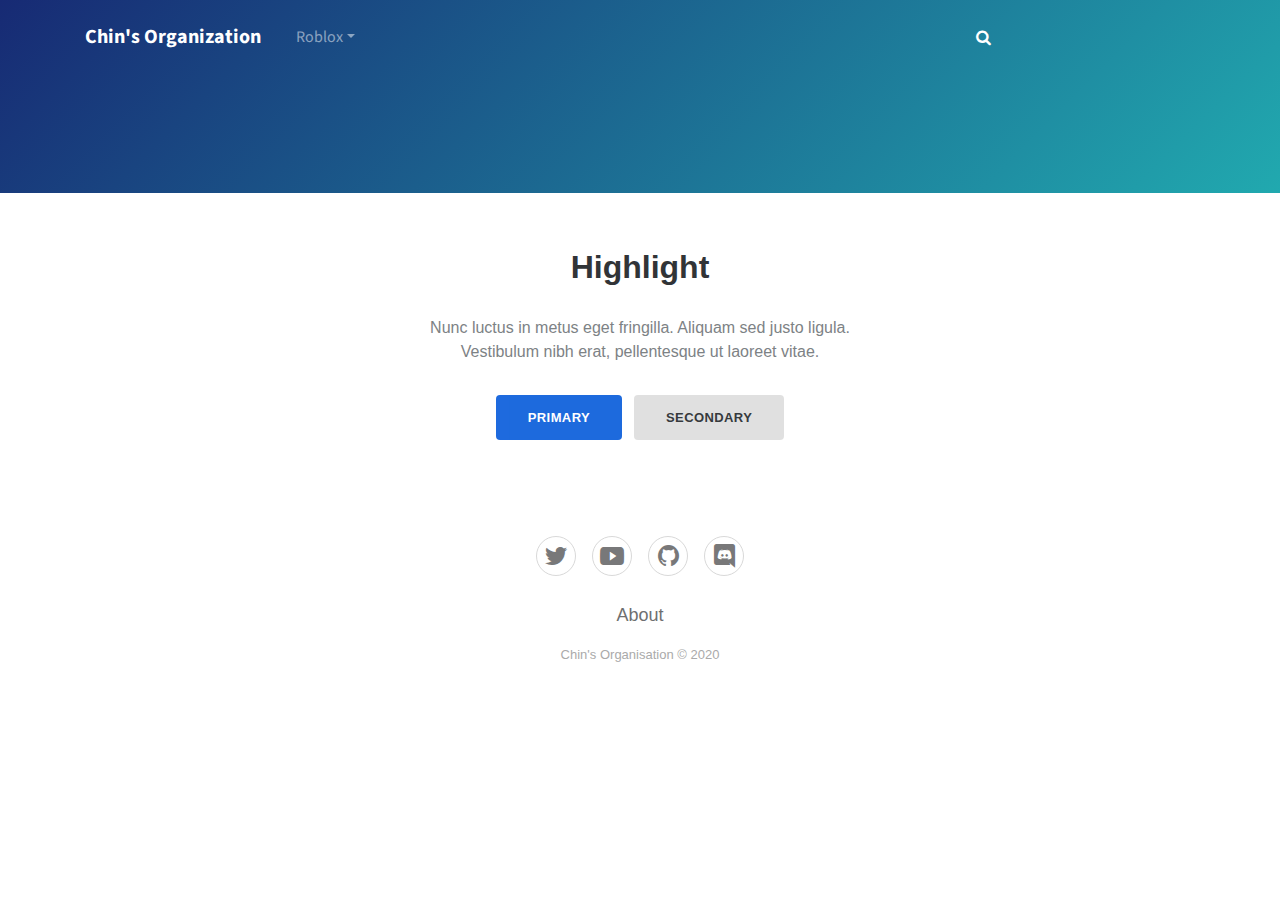
==== roblox/exploits.html @ b4b99a6d "form a website LOL" ====
<!DOCTYPE html>
<html>

<head>
    <meta charset="utf-8">
    <meta name="viewport" content="width=device-width, initial-scale=1.0, shrink-to-fit=no">
    <title>Chin's Organisation</title>
    <link rel="stylesheet" href="../assets/bootstrap/css/bootstrap.min.css">
    <link rel="stylesheet" href="https://fonts.googleapis.com/css?family=Bitter:400,700">
    <link rel="stylesheet" href="https://fonts.googleapis.com/css?family=Source+Sans+Pro:300,400,700">
    <link rel="stylesheet" href="../assets/fonts/fontawesome-all.min.css">
    <link rel="stylesheet" href="../assets/fonts/font-awesome.min.css">
    <link rel="stylesheet" href="../assets/fonts/ionicons.min.css">
    <link rel="stylesheet" href="../assets/fonts/fontawesome5-overrides.min.css">
    <link rel="stylesheet" href="../assets/css/Features-Blue.css">
    <link rel="stylesheet" href="../assets/css/Footer-Basic.css">
    <link rel="stylesheet" href="../assets/css/Header-Blue.css">
    <link rel="stylesheet" href="../assets/css/Header-Dark.css">
    <link rel="stylesheet" href="../assets/css/Highlight-Blue.css">
    <link rel="stylesheet" href="../assets/css/Highlight-Clean.css">
    <link rel="stylesheet" href="../assets/css/Projects-Clean.css">
    <link rel="stylesheet" href="../assets/css/styles.css">
</head>

<body>
    <div>
        <div class="header-blue">
            <nav class="navbar navbar-dark navbar-expand-md navigation-clean-search">
                <div class="container"><a class="navbar-brand" href="#">Chin's Organization<br></a><button data-toggle="collapse" class="navbar-toggler" data-target="#navcol-1"><span class="sr-only">Toggle navigation</span><span class="navbar-toggler-icon"></span></button>
                    <div
                        class="collapse navbar-collapse" id="navcol-1">
                        <ul class="nav navbar-nav">
                            <li class="nav-item" role="presentation"></li>
                            <li class="dropdown nav-item"><a class="dropdown-toggle nav-link" data-toggle="dropdown" aria-expanded="false" href="#">Roblox</a>
                                <div class="dropdown-menu" role="menu"><a class="dropdown-item" role="presentation" href="roblox/exploits.html">Exploits</a><a class="dropdown-item" role="presentation" href="roblox/scripts.html">Scripts</a><a class="dropdown-item disabled" role="presentation"
                                        href="#"></a></div>
                            </li>
                        </ul>
                        <form class="form-inline mr-auto" target="_self">
                            <div class="form-group"><label for="search-field"></label></div>
                        </form><i class="fa fa-search"></i><input type="search" id="search-field" class="search-field" name="search" style="opacity: 0;"></div>
        </div>
        </nav>
    </div>
    </div>
    <div class="highlight-clean">
        <div class="container">
            <div class="intro">
                <h2 class="text-center">Highlight</h2>
                <p class="text-center">Nunc luctus in metus eget fringilla. Aliquam sed justo ligula. Vestibulum nibh erat, pellentesque ut laoreet vitae. </p>
            </div>
            <div class="buttons"><a class="btn btn-primary" role="button" href="#">Primary</a><button class="btn btn-light" type="button">Secondary</button></div>
        </div>
    </div>
    <div class="footer-basic">
        <footer>
            <div class="social"><a href="https://twitter.com/chinhuizi" target="_blank"><i class="icon ion-social-twitter"></i></a><a href="https://www.youtube.com/channel/UCNyQR6g20hF4v8p98vxkI8A" target="_blank"><i class="icon ion-social-youtube"></i></a><a href="https://github.com/huizichin"
                    target="_blank"><i class="icon ion-social-github"></i></a><a href="https://discord.me/chinstudio" target="_blank"><i class="fab fa-discord"></i></a></div>
            <ul class="list-inline">
                <li class="list-inline-item"></li>
                <li class="list-inline-item"></li>
                <li class="list-inline-item"><a href="#">About</a></li>
                <li class="list-inline-item"></li>
                <li class="list-inline-item"></li>
            </ul>
            <p class="copyright">Chin's Organisation © 2020</p>
        </footer>
    </div>
    <script src="../assets/js/jquery.min.js"></script>
    <script src="../assets/bootstrap/js/bootstrap.min.js"></script>
</body>

</html>
---- assets/fonts/fontawesome5-overrides.min.css ----
.fab.fa-bitcoin:before{content:"\f379"}.far.fa-calendar:before,.fas.fa-calendar:before{content:"\f133"}.far.fa-clipboard:before,.fas.fa-clipboard:before{content:"\f328"}.fab.fa-facebook-f:before{content:"\f39e"}.fab.fa-google-plus:before{content:"\f2b3"}.fas.fa-hotel:before{content:"\f594"}.fab.fa-linkedin:before{content:"\f08c"}.fas.fa-reply:before{content:"\f3e5"}.fas.fa-thermometer:before{content:"\f491"}.fab.fa-vimeo:before{content:"\f40a"}.far.fa-window-close:before,.fas.fa-window-close:before{content:"\f410"}.fab.fa-youtube-square:before{content:"\f431"}
---- assets/css/Features-Blue.css ----
.features-blue {
  color: #fff;
  background: linear-gradient(135deg, #172a74, #21a9af);
  background-color: #184e8e;
  padding-bottom: 30px;
}

@media (max-width:767px) {
  .features-blue {
    padding-bottom: 10px;
  }
}

.features-blue p {
  color: rgba(255,255,255,0.6);
}

.features-blue h2 {
  font-weight: bold;
  margin-bottom: 40px;
  padding-top: 40px;
  color: inherit;
}

@media (max-width:767px) {
  .features-blue h2 {
    margin-bottom: 25px;
    padding-top: 25px;
    font-size: 24px;
  }
}

.features-blue .intro {
  font-size: 16px;
  max-width: 500px;
  margin: 0 auto 60px;
}

@media (max-width:767px) {
  .features-blue .intro {
    margin-bottom: 40px;
  }
}

.features-blue .item {
  min-height: 100px;
  padding-left: 80px;
  margin-bottom: 40px;
}

@media (max-width:767px) {
  .features-blue .item {
    min-height: 0;
  }
}

.features-blue .item .name {
  font-size: 20px;
  font-weight: bold;
  margin-top: 0;
  margin-bottom: 20px;
  color: inherit;
}

.features-blue .item .description {
  font-size: 15px;
  margin-bottom: 0;
}

.features-blue .item .icon {
  font-size: 40px;
  color: #ffcc1e;
  float: left;
  margin-left: -65px;
}
---- assets/css/Footer-Basic.css ----
.footer-basic {
  padding: 40px 0;
  background-color: #ffffff;
  color: #4b4c4d;
}

.footer-basic ul {
  padding: 0;
  list-style: none;
  text-align: center;
  font-size: 18px;
  line-height: 1.6;
  margin-bottom: 0;
}

.footer-basic li {
  padding: 0 10px;
}

.footer-basic ul a {
  color: inherit;
  text-decoration: none;
  opacity: 0.8;
}

.footer-basic ul a:hover {
  opacity: 1;
}

.footer-basic .social {
  text-align: center;
  padding-bottom: 25px;
}

.footer-basic .social > a {
  font-size: 24px;
  width: 40px;
  height: 40px;
  line-height: 40px;
  display: inline-block;
  text-align: center;
  border-radius: 50%;
  border: 1px solid #ccc;
  margin: 0 8px;
  color: inherit;
  opacity: 0.75;
}

.footer-basic .social > a:hover {
  opacity: 0.9;
}

.footer-basic .copyright {
  margin-top: 15px;
  text-align: center;
  font-size: 13px;
  color: #aaa;
  margin-bottom: 0;
}
---- assets/css/Header-Blue.css ----
.header-blue {
  background: linear-gradient(135deg, #172a74, #21a9af);
  background-color: #184e8e;
  padding-bottom: 80px;
  font-family: 'Source Sans Pro', sans-serif;
}

@media (min-width:768px) {
  .header-blue {
    padding-bottom: 120px;
  }
}

.header-blue .navbar {
  background: transparent;
  padding-top: .75rem;
  padding-bottom: .75rem;
  color: #fff;
  border-radius: 0;
  box-shadow: none;
  border: none;
}

@media (min-width:768px) {
  .header-blue .navbar {
    padding-top: 1rem;
    padding-bottom: 1rem;
  }
}

.header-blue .navbar .navbar-brand {
  font-weight: bold;
  color: inherit;
}

.header-blue .navbar .navbar-brand:hover {
  color: #f0f0f0;
}

.header-blue .navbar .navbar-collapse {
  border-top: 1px solid rgba(255,255,255,0.3);
  margin-top: .5rem;
}

@media (min-width:768px) {
  .header-blue .navbar .navbar-collapse {
    border-color: transparent;
    margin: 0;
  }
}

.header-blue .navbar .navbar-collapse span .login {
  color: #d9d9d9;
  margin-right: .5rem;
  text-decoration: none;
}

.header-blue .navbar .navbar-collapse span .login:hover {
  color: #fff;
}

.header-blue .navbar .navbar-toggler {
  border-color: rgba(255,255,255,0.3);
}

.header-blue .navbar .navbar-toggler:hover, .header-blue .navbar-toggler:focus {
  background: none;
}

.header-blue .navbar .navbar-nav a.active, .header-blue .navbar .navbar-nav > .show .dropdown-item {
  background: none;
  box-shadow: none;
}

@media (min-width: 768px) {
  .header-blue .navbar-nav .nav-link {
    padding-left: .7rem;
    padding-right: .7rem;
  }
}

@media (min-width: 992px) {
  .header-blue .navbar-nav .nav-link {
    padding-left: 1.2rem;
    padding-right: 1.2rem;
  }
}

.header-blue .navbar .navbar-nav > li > .dropdown-menu {
  margin-top: -5px;
  box-shadow: 0 4px 8px rgba(0,0,0,.1);
  background-color: #fff;
  border-radius: 2px;
}

.header-blue .navbar .dropdown-menu .dropdown-item:focus, .header-blue .navbar .dropdown-menu .dropdown-item {
  line-height: 2;
  color: #37434d;
}

.header-blue .navbar .dropdown-menu .dropdown-item:focus, .header-blue .navbar .dropdown-menu .dropdown-item:hover {
  background: #ebeff1;
}

.header-blue .action-button, .header-blue .action-button:not(.disabled):active {
  border: 1px solid rgba(255,255,255,0.7);
  border-radius: 40px;
  color: #ebeff1;
  box-shadow: none;
  text-shadow: none;
  padding: .3rem .8rem;
  background: transparent;
  transition: background-color 0.25s;
  outline: none;
}

.header-blue .action-button:hover {
  color: #fff;
}

.header-blue .navbar .form-inline label {
  color: #d9d9d9;
}

.header-blue .navbar .form-inline .search-field {
  display: inline-block;
  width: 80%;
  background: none;
  border: none;
  border-bottom: 1px solid transparent;
  border-radius: 0;
  color: #ccc;
  box-shadow: none;
  color: inherit;
  transition: border-bottom-color 0.3s;
}

.header-blue .navbar .form-inline .search-field:focus {
  border-bottom: 1px solid #ccc;
}

.header-blue .hero {
  margin-top: 20px;
  text-align: center;
}

@media (min-width:768px) {
  .header-blue .hero {
    margin-top: 60px;
    text-align: left;
  }
}

.header-blue .hero h1 {
  color: #fff;
  font-size: 40px;
  margin-top: 0;
  margin-bottom: 15px;
  font-weight: 300;
  line-height: 1.4;
}

@media (min-width:992px) {
  .header-blue .hero h1 {
    margin-top: 190px;
    margin-bottom: 24px;
    line-height: 1.2;
  }
}

.header-blue .hero p {
  color: rgba(255,255,255,0.8);
  font-size: 20px;
  margin-bottom: 30px;
  font-weight: 300;
}

.header-blue .phone-holder {
  text-align: right;
}

.header-blue div.iphone-mockup {
  position: relative;
  max-width: 300px;
  margin: 20px;
  display: inline-block;
}

.header-blue .iphone-mockup img.device {
  width: 100%;
  height: auto;
}

.header-blue .iphone-mockup .screen {
  position: absolute;
  width: 88%;
  height: 77%;
  top: 12%;
  border-radius: 2px;
  left: 6%;
  border: 1px solid #444;
  background-color: #aaa;
  overflow: hidden;
  background: url(../../assets/img/screen-content-iphone-6.jpg);
  background-size: cover;
  background-position: center;
}

.header-blue .iphone-mockup .screen:before {
  content: '';
  background-color: #fff;
  position: absolute;
  width: 70%;
  height: 140%;
  top: -12%;
  right: -60%;
  transform: rotate(-19deg);
  opacity: 0.2;
}

#search-field {
}
---- assets/css/Header-Dark.css ----
.header-dark {
  background: url(../../assets/img/mountain_bg.jpg) #444;
  background-size: cover;
  padding-bottom: 80px;
}

@media (min-width:768px) {
  .header-dark {
    padding-bottom: 120px;
  }
}

.header-dark .navbar {
  background: transparent;
  padding-top: 0;
  padding-bottom: 0;
  color: #fff;
  border-radius: 0;
  box-shadow: none;
  border: none;
}

@media (min-width:768px) {
  .header-dark .navbar {
    padding-top: .75rem;
    padding-bottom: .75rem;
  }
}

.header-dark .navbar .navbar-brand {
  font-weight: bold;
  color: inherit;
}

.header-dark .navbar .navbar-brand:hover {
  color: #f0f0f0;
}

.header-dark .navbar .navbar-collapse span {
  margin-top: 5px;
}

.header-dark .navbar .navbar-collapse span .login {
  color: #d9d9d9;
  margin-right: .5rem;
  text-decoration: none;
}

.header-dark .navbar .navbar-collapse span .login:hover {
  color: #fff;
}

.header-dark .navbar .navbar-toggler {
  border-color: #747474;
}

.header-dark .navbar .navbar-toggler:hover, .header-dark .navbar-toggler:focus {
  background: none;
}

.header-dark .navbar .navbar-toggler {
  color: #eee;
}

.header-dark .navbar .navbar-collapse, .header-dark .navbar .form-inline {
  border-color: #636363;
}

@media (min-width: 992px) {
  .header-dark .navbar.navbar .navbar-nav .nav-link {
    padding-left: 1.2rem;
    padding-right: 1.2rem;
  }
}

.header-dark .navbar.navbar-dark .navbar-nav .nav-link {
  color: #d9d9d9;
}

.header-dark .navbar.navbar-dark .navbar-nav .nav-link:focus, .header-dark .navbar.navbar-dark .navbar-nav .nav-link:hover {
  color: #fcfeff !important;
  background-color: transparent;
}

.header-dark .navbar .navbar-nav > li > .dropdown-menu {
  margin-top: -5px;
  box-shadow: 0 4px 8px rgba(0,0,0,.1);
  background-color: #fff;
  border-radius: 2px;
}

.header-dark .navbar .dropdown-menu .dropdown-item:focus, .header-dark .navbar .dropdown-menu .dropdown-item {
  line-height: 2;
  font-size: 14px;
  color: #37434d;
}

.header-dark .navbar .dropdown-menu .dropdown-item:focus, .header-dark .navbar .dropdown-menu .drodown-item:hover {
  background: #ebeff1;
}

.header-dark .navbar .action-button, .header-dark .navbar .action-button:active {
  background: #208f8f;
  border-radius: 20px;
  font-size: inherit;
  color: #fff;
  box-shadow: none;
  border: none;
  text-shadow: none;
  padding: .5rem .8rem;
  transition: background-color 0.25s;
}

.header-dark .navbar .action-button:hover {
  background: #269d9d;
}

.header-dark .navbar .form-inline label {
  color: #ccc;
}

.header-dark .navbar .form-inline .search-field {
  display: inline-block;
  width: 80%;
  background: none;
  border: none;
  border-bottom: 1px solid transparent;
  border-radius: 0;
  color: #ccc;
  box-shadow: none;
  color: inherit;
  transition: border-bottom-color 0.3s;
}

.header-dark .navbar .form-inline .search-field:focus {
  border-bottom: 1px solid #ccc;
}

.header-dark .hero {
  margin-top: 60px;
}

@media (min-width:768px) {
  .header-dark .hero {
    margin-top: 20px;
  }
}

.header-dark .hero h1 {
  color: #fff;
  font-family: 'Bitter', serif;
  font-size: 40px;
  margin-top: 20px;
  margin-bottom: 80px;
}

@media (min-width:768px) {
  .header-dark .hero h1 {
    margin-bottom: 50px;
    line-height: 1.5;
  }
}

.header-dark .hero .embed-responsive iframe {
  background-color: #666;
}
---- assets/css/Highlight-Blue.css ----
.highlight-blue {
  color: #fff;
  background-color: #1e6add;
  padding: 50px 0;
}

.highlight-blue p {
  color: #c4d5ef;
  line-height: 1.5;
}

.highlight-blue h2 {
  font-weight: normal;
  margin-bottom: 25px;
  line-height: 1.5;
  padding-top: 0;
  margin-top: 0;
  color: inherit;
}

.highlight-blue .intro {
  font-size: 16px;
  max-width: 500px;
  margin: 0 auto 25px;
}

.highlight-blue .buttons {
  text-align: center;
}

.highlight-blue .buttons .btn {
  padding: 16px 32px;
  margin: 6px;
  border: none;
  background: none;
  box-shadow: none;
  text-shadow: none;
  opacity: 0.9;
  text-transform: uppercase;
  font-weight: bold;
  font-size: 13px;
  letter-spacing: 0.4px;
  line-height: 1;
}

.highlight-blue .buttons .btn:hover {
  opacity: 1;
}

.highlight-blue .buttons .btn:active {
  transform: translateY(1px);
}

.highlight-blue .buttons .btn-primary, .highlight-blue .buttons .btn-primary:active {
  border: 2px solid rgba(255,255,255,0.7);
  border-radius: 6px;
  color: #ebeff1;
  box-shadow: none;
  text-shadow: none;
  padding: 14px 24px;
  background: transparent;
  transition: background-color 0.25s;
}
---- assets/css/Highlight-Clean.css ----
.highlight-clean {
  color: #313437;
  background-color: #fff;
  padding: 50px 0;
}

.highlight-clean p {
  color: #7d8285;
}

.highlight-clean h2 {
  font-weight: bold;
  margin-bottom: 25px;
  line-height: 1.5;
  padding-top: 0;
  margin-top: 0;
  color: inherit;
}

.highlight-clean .intro {
  font-size: 16px;
  max-width: 500px;
  margin: 0 auto 25px;
}

.highlight-clean .buttons {
  text-align: center;
}

.highlight-clean .buttons .btn {
  padding: 16px 32px;
  margin: 6px;
  border: none;
  background: none;
  box-shadow: none;
  text-shadow: none;
  opacity: 0.9;
  text-transform: uppercase;
  font-weight: bold;
  font-size: 13px;
  letter-spacing: 0.4px;
  line-height: 1;
  outline: none;
  background-color: #ddd;
}

.highlight-clean .buttons .btn:hover {
  opacity: 1;
}

.highlight-clean .buttons .btn:active {
  transform: translateY(1px);
}

.highlight-clean .buttons .btn-primary {
  background-color: #055ada;
  color: #fff;
}
---- assets/css/Projects-Clean.css ----
.projects-clean {
  color: #313437;
  background-color: #fff;
}

.projects-clean p {
  color: #7d8285;
}

.projects-clean h2 {
  font-weight: bold;
  margin-bottom: 40px;
  padding-top: 40px;
  color: inherit;
}

@media (max-width:767px) {
  .projects-clean h2 {
    margin-bottom: 25px;
    padding-top: 25px;
    font-size: 24px;
  }
}

.projects-clean .intro {
  font-size: 16px;
  max-width: 500px;
  margin: 0 auto;
}

.projects-clean .intro p {
  margin-bottom: 0;
}

.projects-clean .projects {
  padding-bottom: 40px;
}

.projects-clean .item {
  text-align: center;
  padding-top: 50px;
  min-height: 425px;
}

.projects-clean .item .name {
  font-weight: bold;
  margin-top: 28px;
  margin-bottom: 8px;
  color: inherit;
}

.projects-clean .item .description {
  font-size: 15px;
  margin-top: 15px;
  margin-bottom: 0;
}
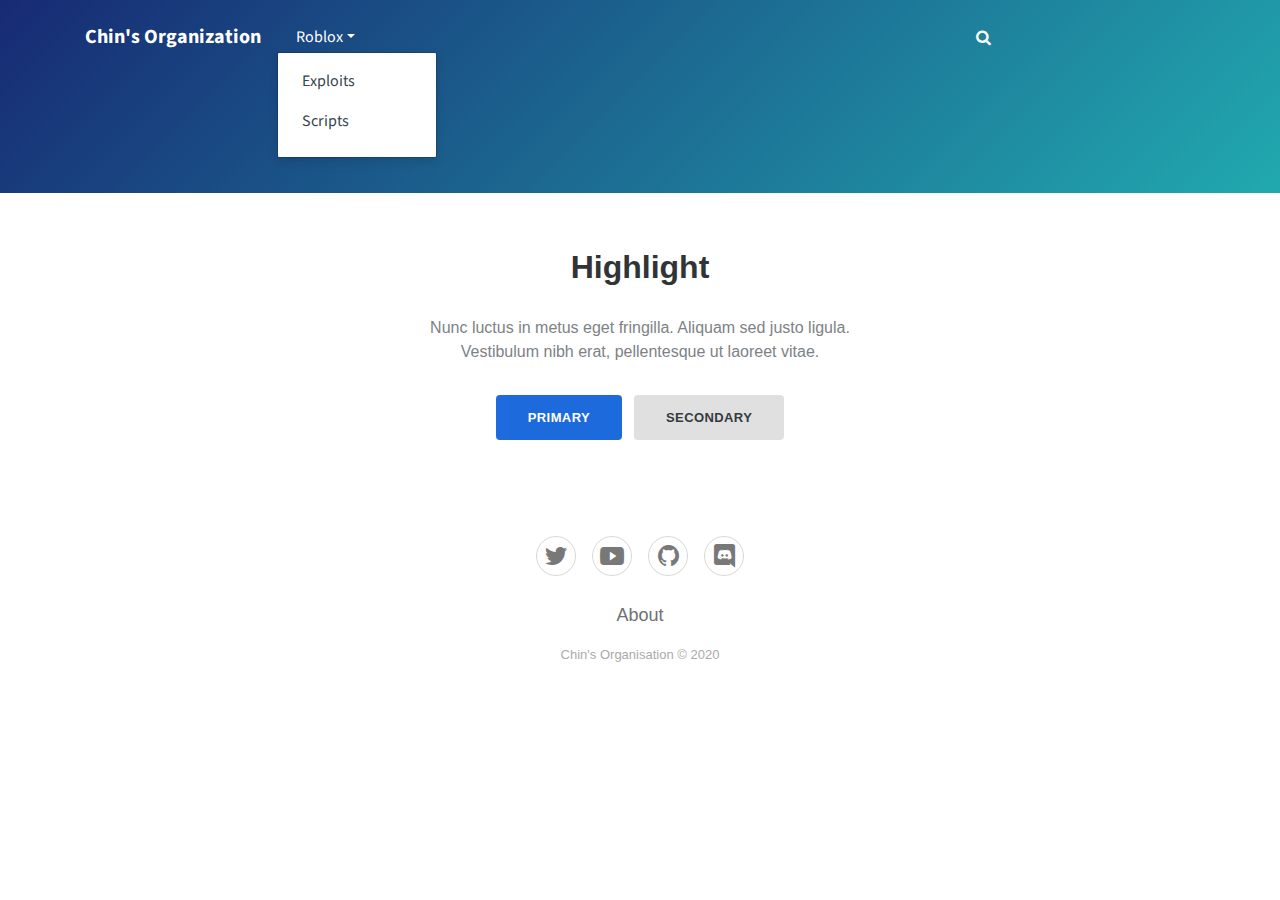
==== commit 082e8b5b: "fixed" ====
--- a/roblox/exploits.html
+++ b/roblox/exploits.html
@@ -31,9 +31,8 @@
                         class="collapse navbar-collapse" id="navcol-1">
                         <ul class="nav navbar-nav">
                             <li class="nav-item" role="presentation"></li>
-                            <li class="dropdown nav-item"><a class="dropdown-toggle nav-link" data-toggle="dropdown" aria-expanded="false" href="#">Roblox</a>
-                                <div class="dropdown-menu" role="menu"><a class="dropdown-item" role="presentation" href="roblox/exploits.html">Exploits</a><a class="dropdown-item" role="presentation" href="roblox/scripts.html">Scripts</a><a class="dropdown-item disabled" role="presentation"
-                                        href="#"></a></div>
+                            <li class="dropdown show nav-item"><a class="dropdown-toggle nav-link" data-toggle="dropdown" aria-expanded="true" href="#">Roblox</a>
+                                <div class="dropdown-menu show" role="menu"><a class="dropdown-item" role="presentation" href="exploits.html">Exploits</a><a class="dropdown-item" role="presentation" href="scripts.html">Scripts</a><a class="dropdown-item disabled" role="presentation" href="#"></a></div>
                             </li>
                         </ul>
                         <form class="form-inline mr-auto" target="_self">
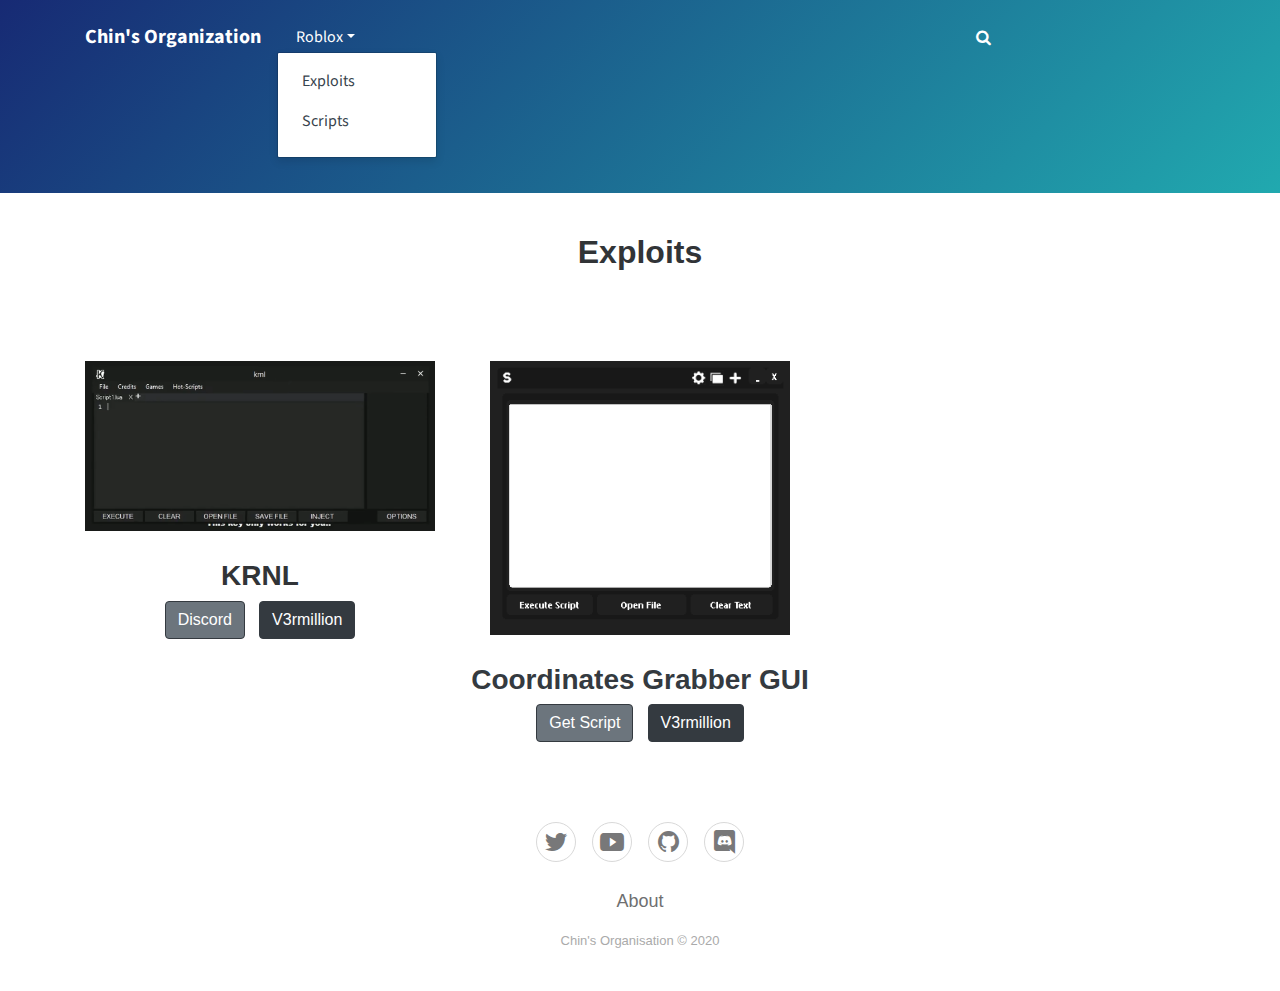
==== commit ecb89c85: "newmore thing" ====
--- a/roblox/exploits.html
+++ b/roblox/exploits.html
@@ -5,6 +5,7 @@
     <meta charset="utf-8">
     <meta name="viewport" content="width=device-width, initial-scale=1.0, shrink-to-fit=no">
     <title>Chin's Organisation</title>
+    <link rel="icon" type="image/png" sizes="840x859" href="assets/img/youtube-black-logo-11549680987z3oylzt1lb.png">
     <link rel="stylesheet" href="../assets/bootstrap/css/bootstrap.min.css">
     <link rel="stylesheet" href="https://fonts.googleapis.com/css?family=Bitter:400,700">
     <link rel="stylesheet" href="https://fonts.googleapis.com/css?family=Source+Sans+Pro:300,400,700">
@@ -26,7 +27,7 @@
     <div>
         <div class="header-blue">
             <nav class="navbar navbar-dark navbar-expand-md navigation-clean-search">
-                <div class="container"><a class="navbar-brand" href="#">Chin's Organization<br></a><button data-toggle="collapse" class="navbar-toggler" data-target="#navcol-1"><span class="sr-only">Toggle navigation</span><span class="navbar-toggler-icon"></span></button>
+                <div class="container"><a class="navbar-brand" href="../index.html">Chin's Organization<br></a><button data-toggle="collapse" class="navbar-toggler" data-target="#navcol-1"><span class="sr-only">Toggle navigation</span><span class="navbar-toggler-icon"></span></button>
                     <div
                         class="collapse navbar-collapse" id="navcol-1">
                         <ul class="nav navbar-nav">
@@ -42,13 +43,19 @@
         </nav>
     </div>
     </div>
-    <div class="highlight-clean">
-        <div class="container">
+    <div class="projects-clean">
+        <div class="container border-dark">
             <div class="intro">
-                <h2 class="text-center">Highlight</h2>
-                <p class="text-center">Nunc luctus in metus eget fringilla. Aliquam sed justo ligula. Vestibulum nibh erat, pellentesque ut laoreet vitae. </p>
+                <h2 class="text-center">Exploits</h2>
             </div>
-            <div class="buttons"><a class="btn btn-primary" role="button" href="#">Primary</a><button class="btn btn-light" type="button">Secondary</button></div>
+            <div class="row visible projects">
+                <div class="col-sm-6 col-lg-4 item"><img class="img-fluid bg-dark" src="../assets/img/krnl.PNG">
+                    <h3 class="name">KRNL</h3><a class="btn btn-outline-primary text-white bg-secondary border-dark" role="button" target="_blank" href="https://discord.gg/ENHvgpH">Discord</a><small>&nbsp; &nbsp;&nbsp;</small><a class="btn btn-outline-primary text-white bg-dark border-dark"
+                        role="button" target="_blank" href="https://v3rmillion.net/showthread.php?tid=923517">V3rmillion</a></div>
+                <div class="col-sm-6 col-lg-4 text-dark item"><img class="img-fluid bg-dark" src="../assets/img/sona.PNG" width="300">
+                    <h3 class="name">Coordinates Grabber GUI<br></h3><a class="btn btn-outline-primary text-white bg-secondary border-dark" role="button" target="_blank" href="https://pastebin.com/raw/GdmzzrDz">Get Script</a><small>&nbsp; &nbsp;&nbsp;</small><a class="btn btn-outline-primary text-white bg-dark border-dark"
+                        role="button" target="_blank" href="https://v3rmillion.net/showthread.php?tid=728094">V3rmillion</a></div>
+            </div>
         </div>
     </div>
     <div class="footer-basic">
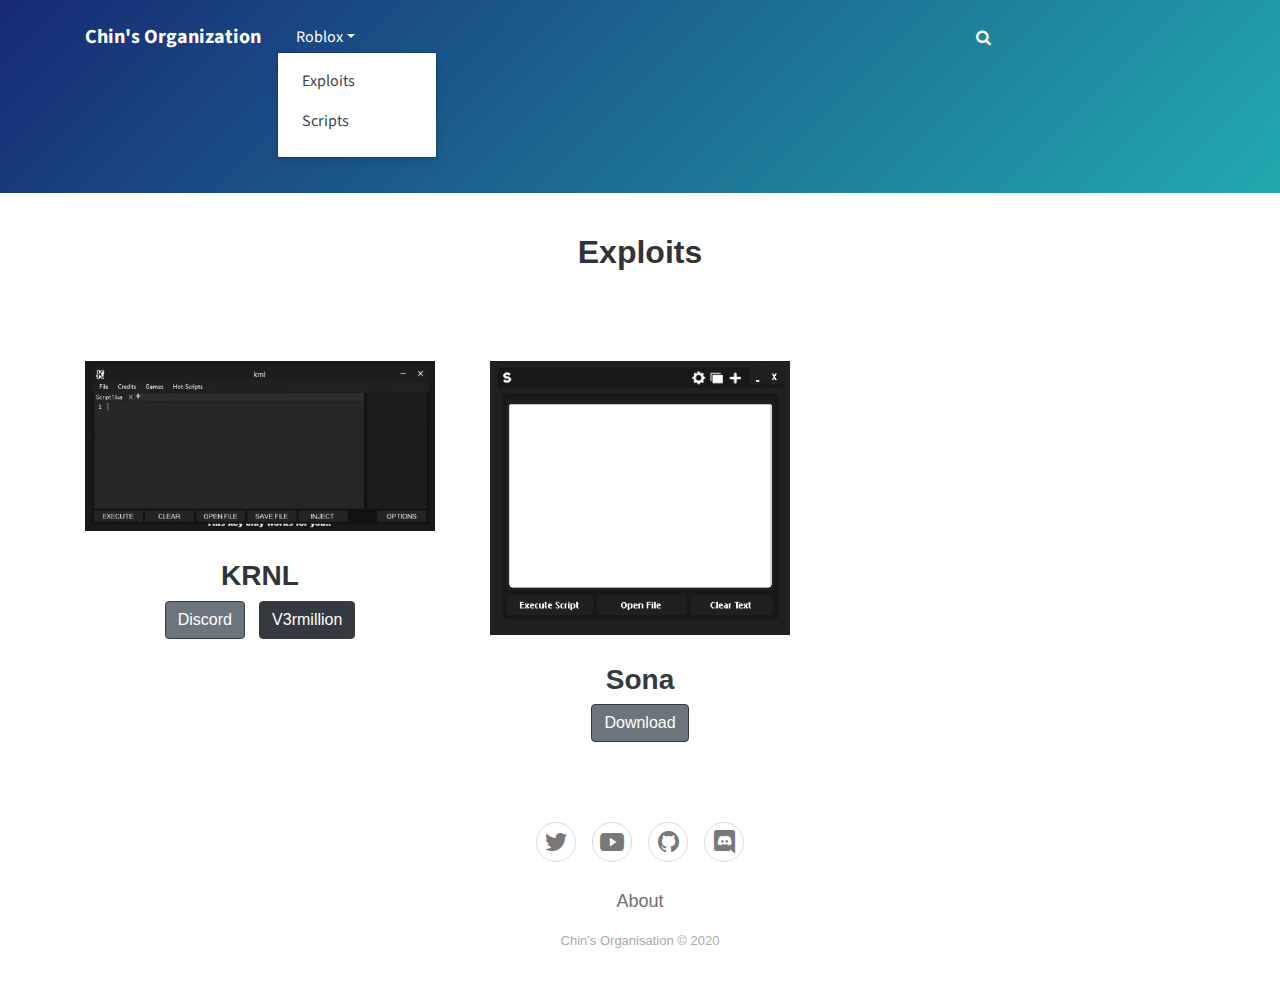
==== commit 787cec24: "new" ====
--- a/roblox/exploits.html
+++ b/roblox/exploits.html
@@ -5,7 +5,6 @@
     <meta charset="utf-8">
     <meta name="viewport" content="width=device-width, initial-scale=1.0, shrink-to-fit=no">
     <title>Chin's Organisation</title>
-    <link rel="icon" type="image/png" sizes="840x859" href="assets/img/youtube-black-logo-11549680987z3oylzt1lb.png">
     <link rel="stylesheet" href="../assets/bootstrap/css/bootstrap.min.css">
     <link rel="stylesheet" href="https://fonts.googleapis.com/css?family=Bitter:400,700">
     <link rel="stylesheet" href="https://fonts.googleapis.com/css?family=Source+Sans+Pro:300,400,700">
@@ -53,8 +52,7 @@
                     <h3 class="name">KRNL</h3><a class="btn btn-outline-primary text-white bg-secondary border-dark" role="button" target="_blank" href="https://discord.gg/ENHvgpH">Discord</a><small>&nbsp; &nbsp;&nbsp;</small><a class="btn btn-outline-primary text-white bg-dark border-dark"
                         role="button" target="_blank" href="https://v3rmillion.net/showthread.php?tid=923517">V3rmillion</a></div>
                 <div class="col-sm-6 col-lg-4 text-dark item"><img class="img-fluid bg-dark" src="../assets/img/sona.PNG" width="300">
-                    <h3 class="name">Coordinates Grabber GUI<br></h3><a class="btn btn-outline-primary text-white bg-secondary border-dark" role="button" target="_blank" href="https://pastebin.com/raw/GdmzzrDz">Get Script</a><small>&nbsp; &nbsp;&nbsp;</small><a class="btn btn-outline-primary text-white bg-dark border-dark"
-                        role="button" target="_blank" href="https://v3rmillion.net/showthread.php?tid=728094">V3rmillion</a></div>
+                    <h3 class="name">Sona<br></h3><a class="btn btn-outline-primary text-white bg-secondary border-dark" role="button" target="_blank" href="https://anonfile.com/7c25n9h5o5/Sona_rar">Download</a></div>
             </div>
         </div>
     </div>
